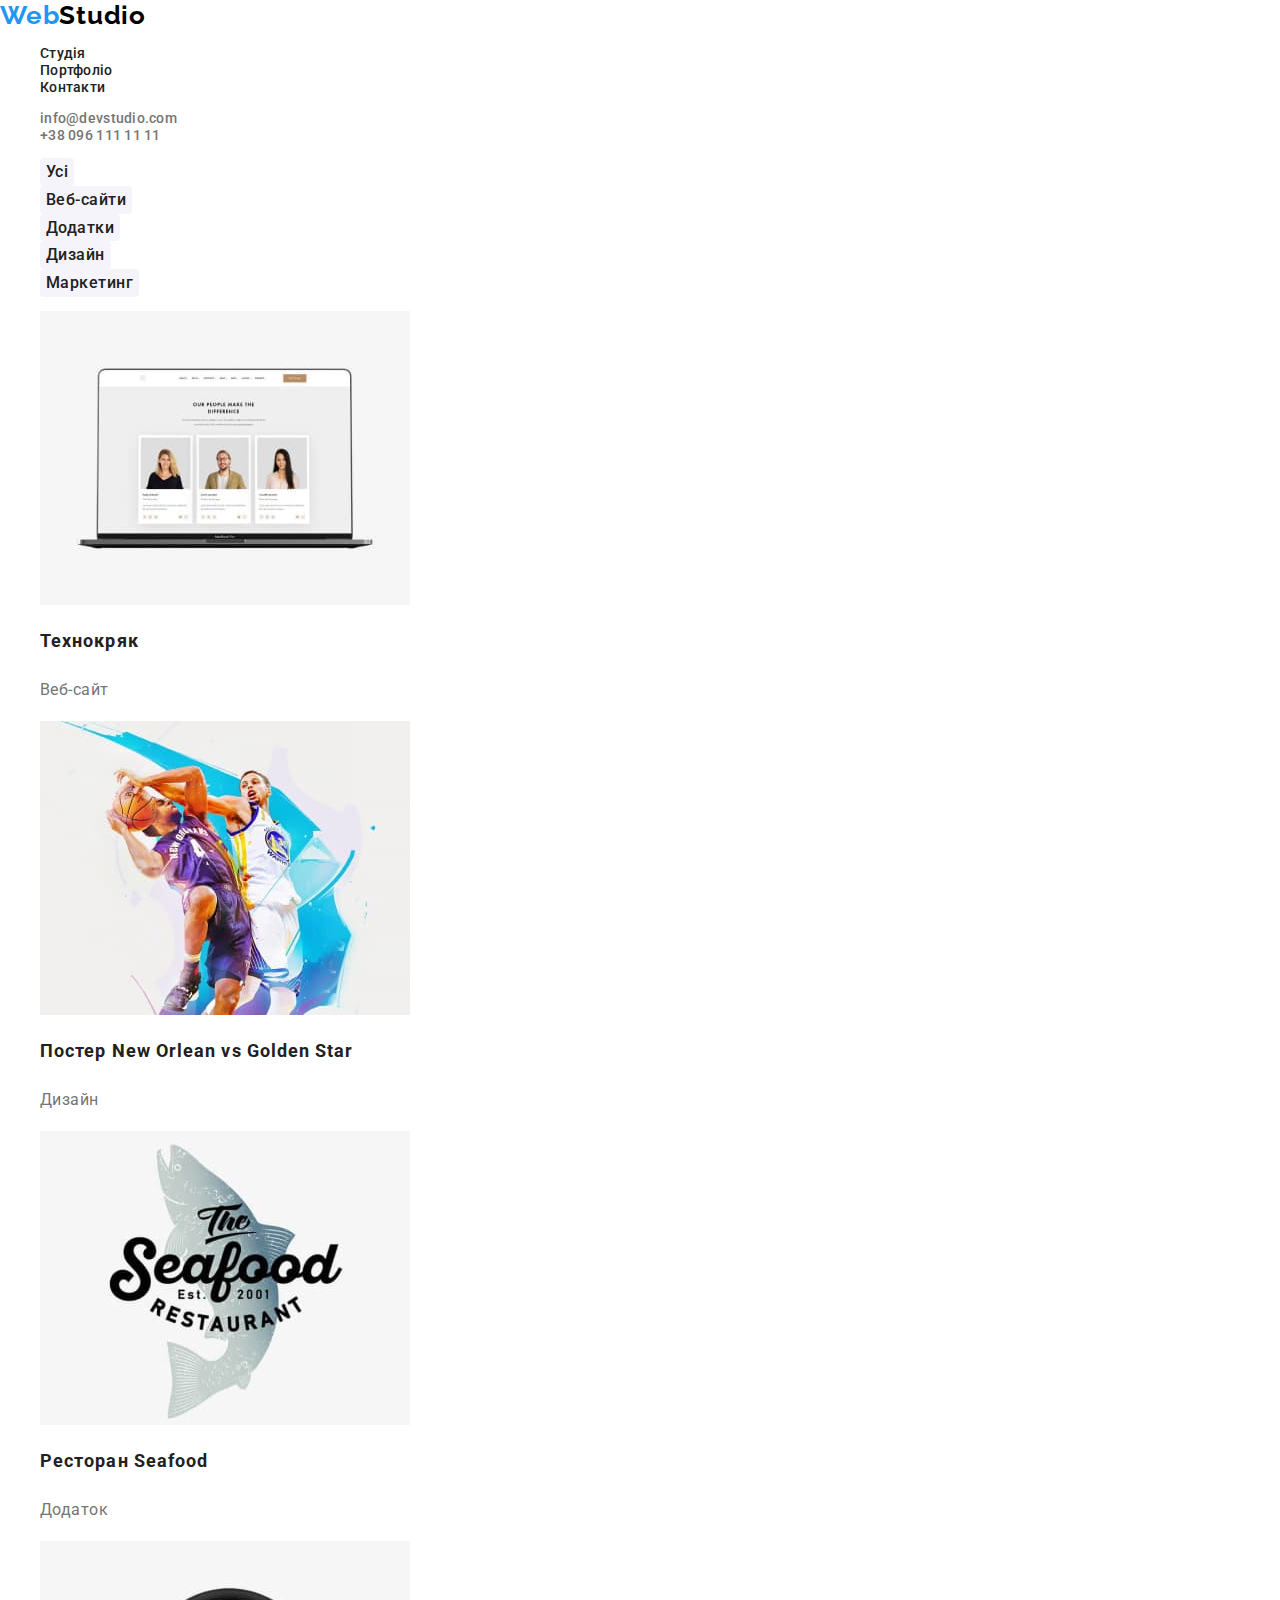
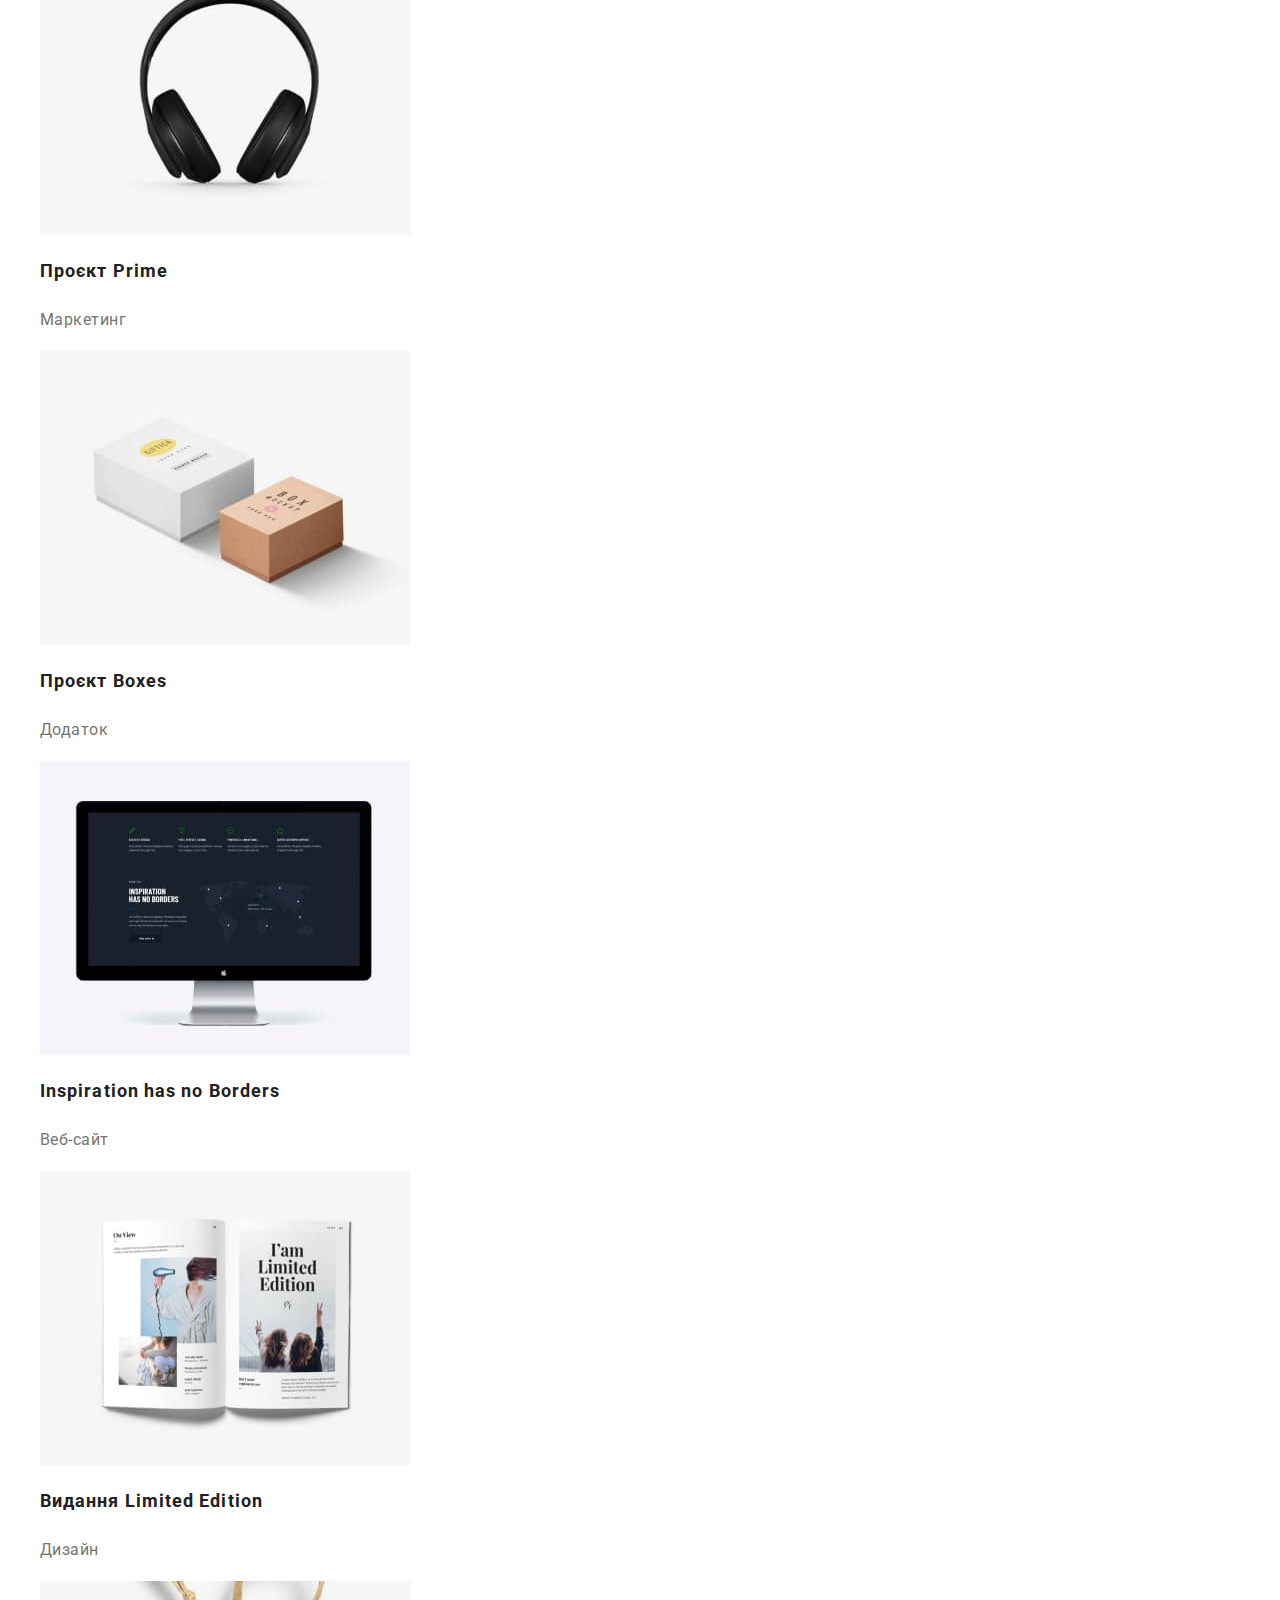
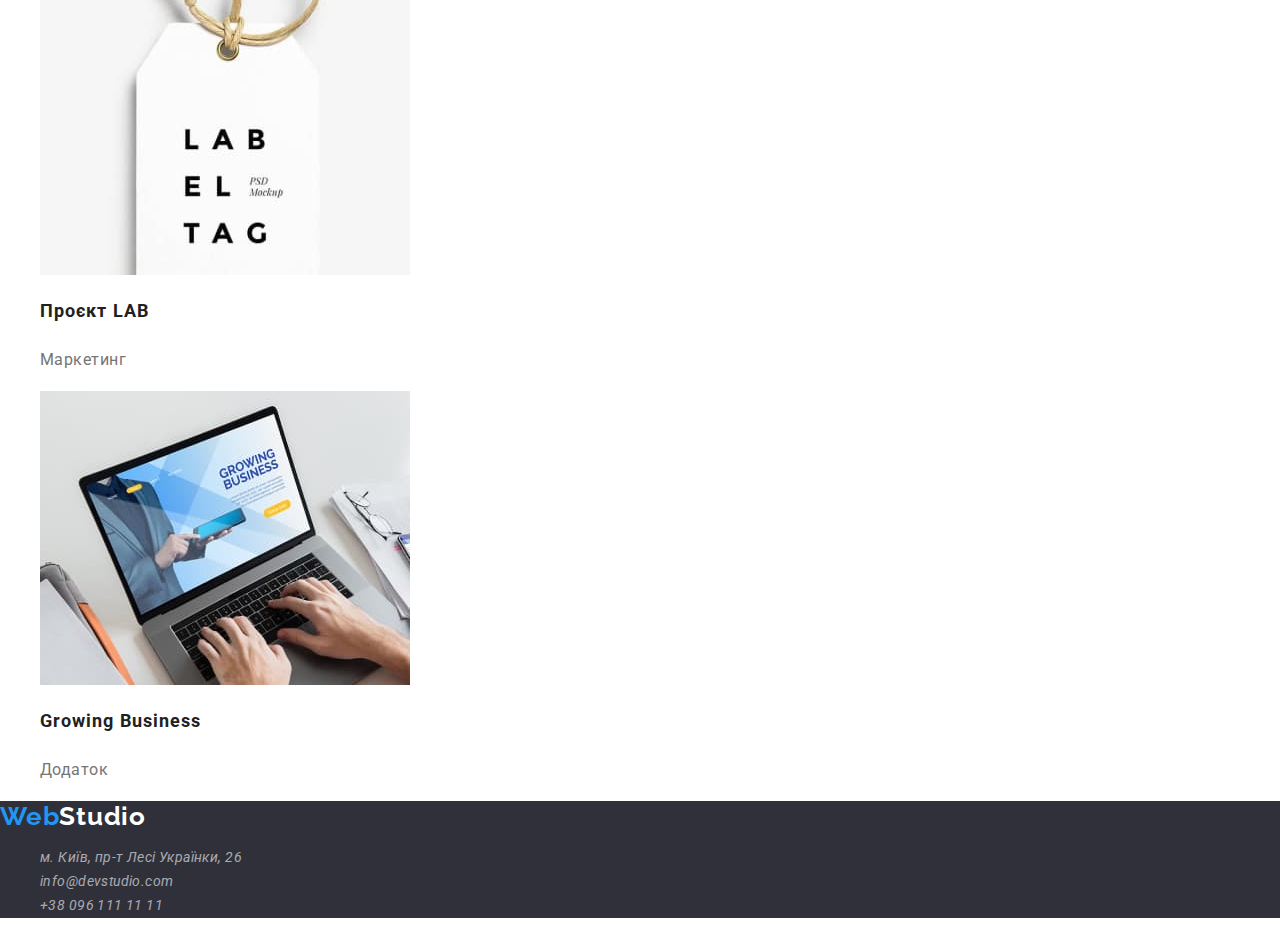
==== portfolio.html @ 9be2997b "add  css and portfolio.html" ====
<!DOCTYPE html>
<html lang="uk">
<head>
	<meta charset="UTF-8">
	<meta http-equiv="X-UA-Compatible" content="IE=edge">
	<meta name="viewport" content="width=<device-width>, initial-scale=1.0">
	<title>WebStudio</title>
	<link href="https://fonts.googleapis.com/css2?family=Raleway:wght@700&family=Roboto:wght@400;500;700;900&display=swap" rel="stylesheet">
	<link rel="stylesheet" href="./css/styles.css">
	
</head>
<body>
	<header>
		<a href="#" class="logo"><span>Web</span>Studio</a>
		<nav>
			<ul class="header-list">
				<li><a href="./index.html" class="header-link link">Студія</a></li>
				<li><a href="./portfolio.html" class="header-link link">Портфоліо</a></li>
				<li><a href="" class="header-link link">Контакти</a></li>
			</ul>
		</nav>
		<ul>	
			<a href="mailto:info@devstudio.com" class="header-contacts link">info@devstudio.com</a><br/>
			<a href="tel:+380961111111" class="header-contacts link">+38 096 111 11 11</a>
	   </ul>
	</header>
	<main>
		<section class="works">
			<ul class="works-item">
				<li>
					<button class="works-button" type="button">Усі</button>
				</li>
				<li>
					<button class="works-button" type="button">Веб-сайти</button>
				</li>
				<li>
					<button class="works-button" type="button">Додатки</button>
				</li>
				<li>
					<button class="works-button" type="button">Дизайн</button>
				</li>
				<li>
					<button class="works-button" type="button">Маркетинг</button>
				</li>
			</ul>
			<ul class="works-list">
				<li>
					<a href="" class="works-link"> 
						<img src="./images/img8.jpg" alt="Ноутбук" width="370">
					</a>	
					<h2 class="works-title">Технокряк</h2>
					<p class="works-text">Веб-сайт</p>
				</li>
				<li>
					<a href="" class="works-link"> 
						<img src="./images/img9.jpg" alt="Два баскетболіста" width="370">
					</a>	
					<h2 class="works-title">Постер New Orlean vs Golden Star</h2>
					<p class="works-text">Дизайн</p>
				</li>
				<li>
					<a href="" class="works-link"> 
						<img src="./images/img10.jpg" alt="Логотип ресторану" width="370">
					</a>	
					<h2 class="works-title">Ресторан Seafood</h2>
					<p class="works-text">Додаток</p>
				</li>
				<li> 
					<a href="" class="works-link"> 
						<img src="./images/img11.jpg" alt="Навушники" width="370">
					</a>	
					<h2 class="works-title">Проєкт Prime</h2>
					<p class="works-text">Маркетинг</p>
				</li>
				<li> 
					<a href="" class="works-link"> 
						<img src="./images/img12.jpg" alt="Дві коробки" width="370">
					</a>	
					<h2 class="works-title">Проєкт Boxes</h2>
					<p class="works-text">Додаток</p>
				</li>
				<li> 
					<a href="" class="works-link"> 
						<img src="./images/img13.jpg" alt="Монітор" width="370">
					</a>	
					<h2 class="works-title">Inspiration has no Borders</h2>
					<p class="works-text">Веб-сайт</p>
				</li>
				<li> 
					<a href="" class="works-link"> 
						<img src="./images/img14.jpg" alt="Книжка" width="370">
					</a>	
					<h2 class="works-title">Видання Limited Edition</h2>
					<p class="works-text">Дизайн</p>
				</li>
				<li> 
					<a href="" class="works-link"> 
						<img src="./images/img15.jpg" alt="Стікер" width="370">
					</a>	
					<h2 class="works-title">Проєкт LAB</h2>
					<p class="works-text">Маркетинг</p>
				</li>
				<li> 
					<a href="" class="works-link"> 
						<img src="./images/img16.jpg" alt="Робота за ноутбуком" width="370">
					</a>	
					<h2 class="works-title">Growing Business</h2>
					<p class="works-text">Додаток</p>
				</li>
			</ul>
		</section>

		<footer class="footer">
			<a href="" class="footer-logo logo"><span>Web</span>Studio</a>
			<address>
				<ul class="footer-list">
					<li>
						<a href="" class="footer-link">м. Київ, пр-т Лесі Українки, 26</a>
					</li>
					<li>
						<a href="mailto:info@devstudio.com" class="footer-link">info@devstudio.com</a>
					</li>
					<li>
						<a href="tel:+380961111111" class="footer-link">+38 096 111 11 11</a>
					</li>
				</ul>
			</address>
		</footer>
	</main>
</body>
---- css/styles.css ----
body{
	font-family: 'Roboto', sans-serif;
	background-color: var(--white-color-text);
	color: var(--main-color-text);
	margin: 0;
	padding: 0;
	font-size: 14px;
}
/* font-family: 'Raleway', sans-serif;
font-family: 'Roboto', sans-serif; */

:root{
	--main-color-text: #757575;
	--secondary-color-text: #212121;
	--white-color-text: #FFFFFF;
	--accent-color: #2196F3;
	--color-logo: #000000;
	--bg-color: #2F303A;
	--button-bg-color: #F5F4FA;
	--footer-link-color: rgba(255, 255, 255, 0.6);
}

.logo{
	font-family: 'Raleway', sans-serif;
   font-weight: 700;
   font-size: 26px;   
   line-height: 1.19;
   letter-spacing: 0.03em;
	color: var(--color-logo);
	text-decoration: none;
}

.logo span{
	color: var(--accent-color);
}

.header-list{
	list-style: none;
}

.link{
	font-weight: 500;
   line-height: 1.14;
   letter-spacing: 0.02em;
	text-decoration: none;
}
.header-link{
	color: var(--secondary-color-text);
}

.header-link:hover,
.header-link:focus{
	color: var(--accent-color);
}

.header-contacts{
	color: var(--main-color-text);
}

.header-contacts:hover,
.header-contacts:focus{
	color: var(--accent-color);
}

/* section decision */
.decision{
	background-color: var(--bg-color);
}

.decision h1{
	font-weight: 900;
	font-size: 44px;
	line-height: 1.4;
	text-align: center;
	letter-spacing: 0.06em;
	text-transform: uppercase;
	color: var(--white-color-text);
	
}

.button{
	color: var(--white-color-text);
	background-color: var(--accent-color);
	box-shadow: 0px 4px 4px rgba(0, 0, 0, 0.15);
	border-radius: 4px;
	cursor: pointer;
}
.button:hover{
	background-color: var(--secondary-color-text);
}

/* section advantages */

.advantages-list{
	list-style: none;
}
.advantages-subtitle{
	font-weight: 700;
	line-height: 1.14;
	letter-spacing: 0.03em;
	text-transform: uppercase;
	color: var(--secondary-color-text);
}

.advantages-text{
	line-height: 1.71;
	letter-spacing: 0.03em;
}
/* section doing */

.doing-items{
	list-style: none;
}

.title{
	font-weight: 700;
	font-size: 36px;
	line-height: 1.16;
	text-align: center;
	letter-spacing: 0.03em;
	color: var(--secondary-color-text);
}

/* section team */

.team{
	background-color: #F5F4FA;
}

.team-list{
	list-style: none;
}

.team-subtitle{
	font-weight: 500;
	font-size: 16px;
	line-height: 1.18;
	letter-spacing: 0.03em;
	color: var(--secondary-color-text);
}

.team-text{
	font-size: 16px;
	line-height: 1.18;
	letter-spacing: 0.03em;
}

/*section footer */
.footer{
background-color: var(--bg-color);
}

.footer-logo{
	color: var(--white-color-text)
}

.footer-list{
	list-style: none;
}

.footer-link{
	text-decoration: none;
	line-height: 1.71;
	letter-spacing: 0.03em;
	color: var(--footer-link-color) ;
}
.footer-link:hover,
.footer-link:focus{
	color: var(--white-color-text);
}

/* Page Portfolio */
/* section portfolio */

.works-item{
	list-style: none;
}

.works-button{
	font-family: 'Roboto', sans-serif;
	font-weight: 500;
	font-size: 16px;
	line-height: 1.62;
	text-align: center;
	letter-spacing: 0.03em;
	border: none;
	border-radius: 4px;
	color: var(--secondary-color-text);
   background-color: var(--button-bg-color);
}

.works-button:hover,
.works-button:focus{
	color: var(--white-color-text);
	background-color: var(--accent-color);
}

.works-list{
	list-style: none;
}

.works-title{
	font-weight: 700;
	font-size: 18px;
	line-height: 2;
	letter-spacing: 0.06em;
	color: var(--secondary-color-text);
}

.works-text{
	font-size: 16px;
	line-height: 1.88;
	letter-spacing: 0.03em;
	color: var(--main-color-text);
}
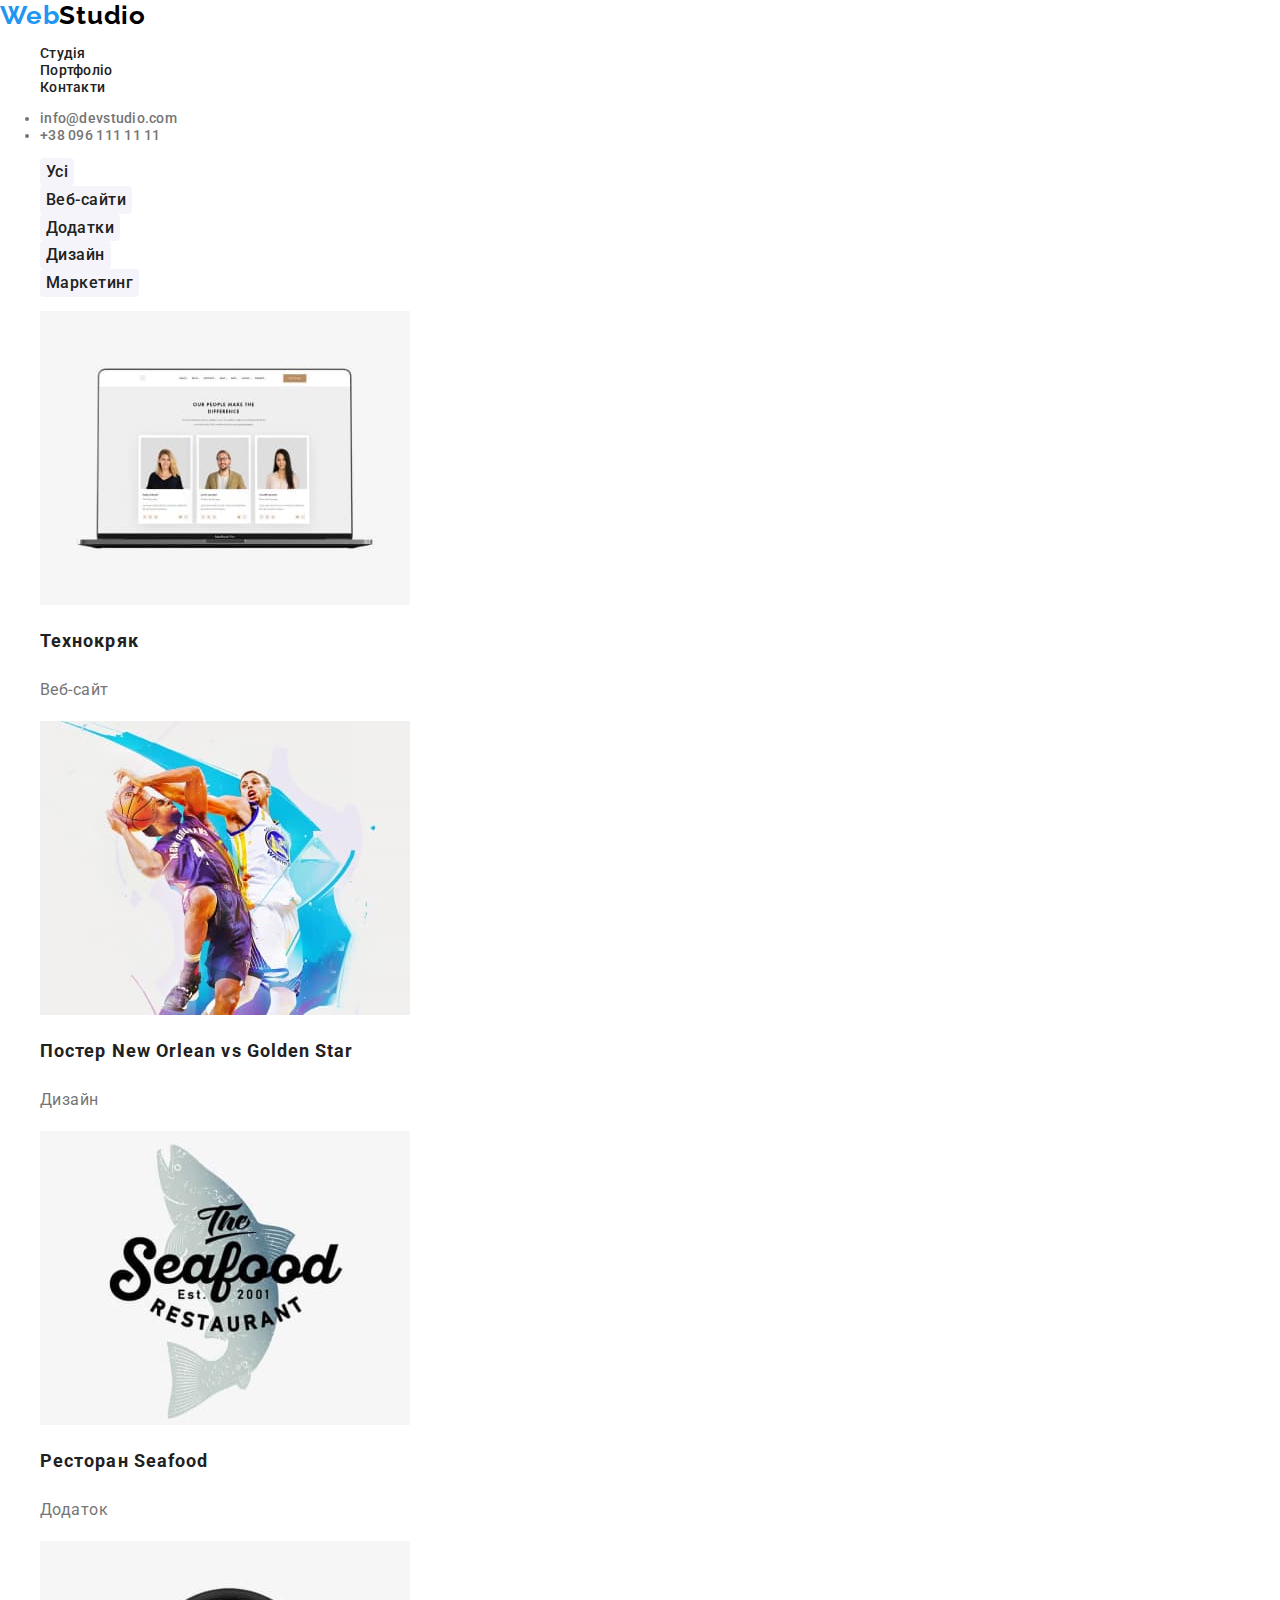
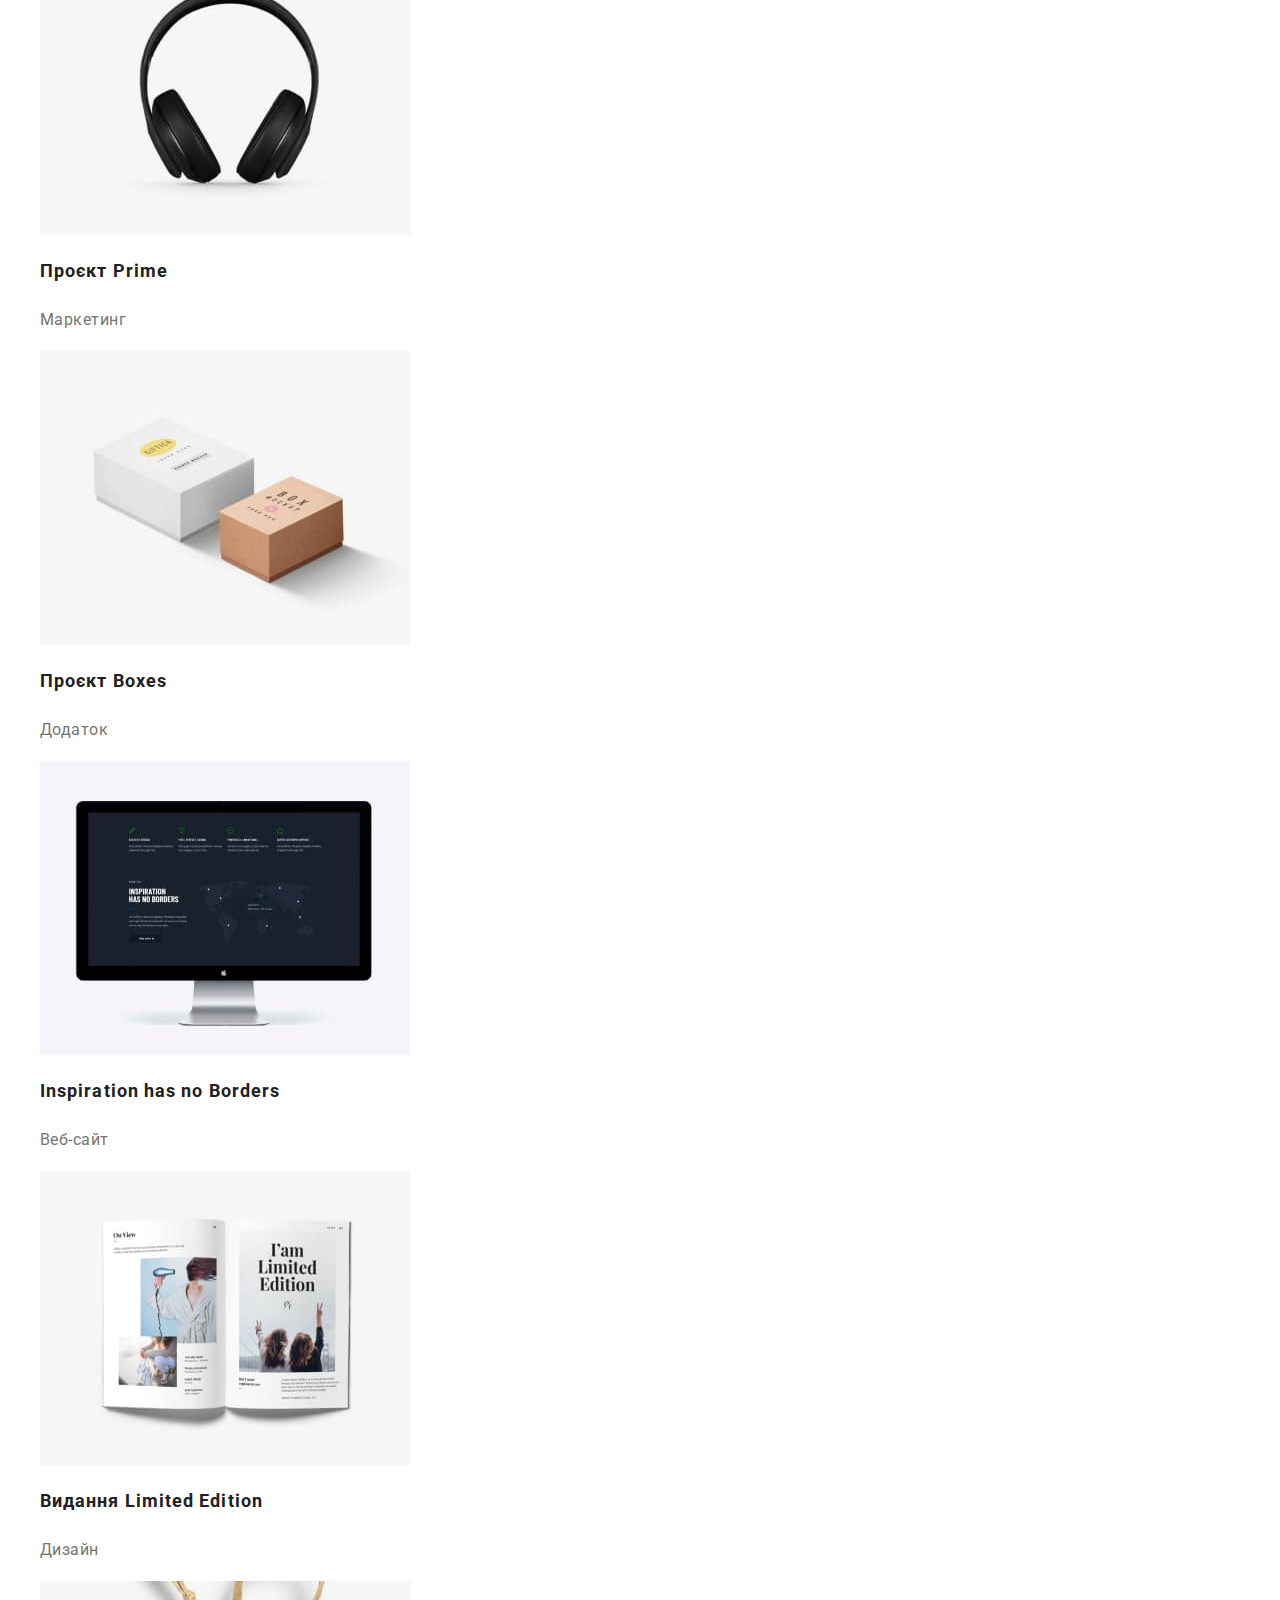
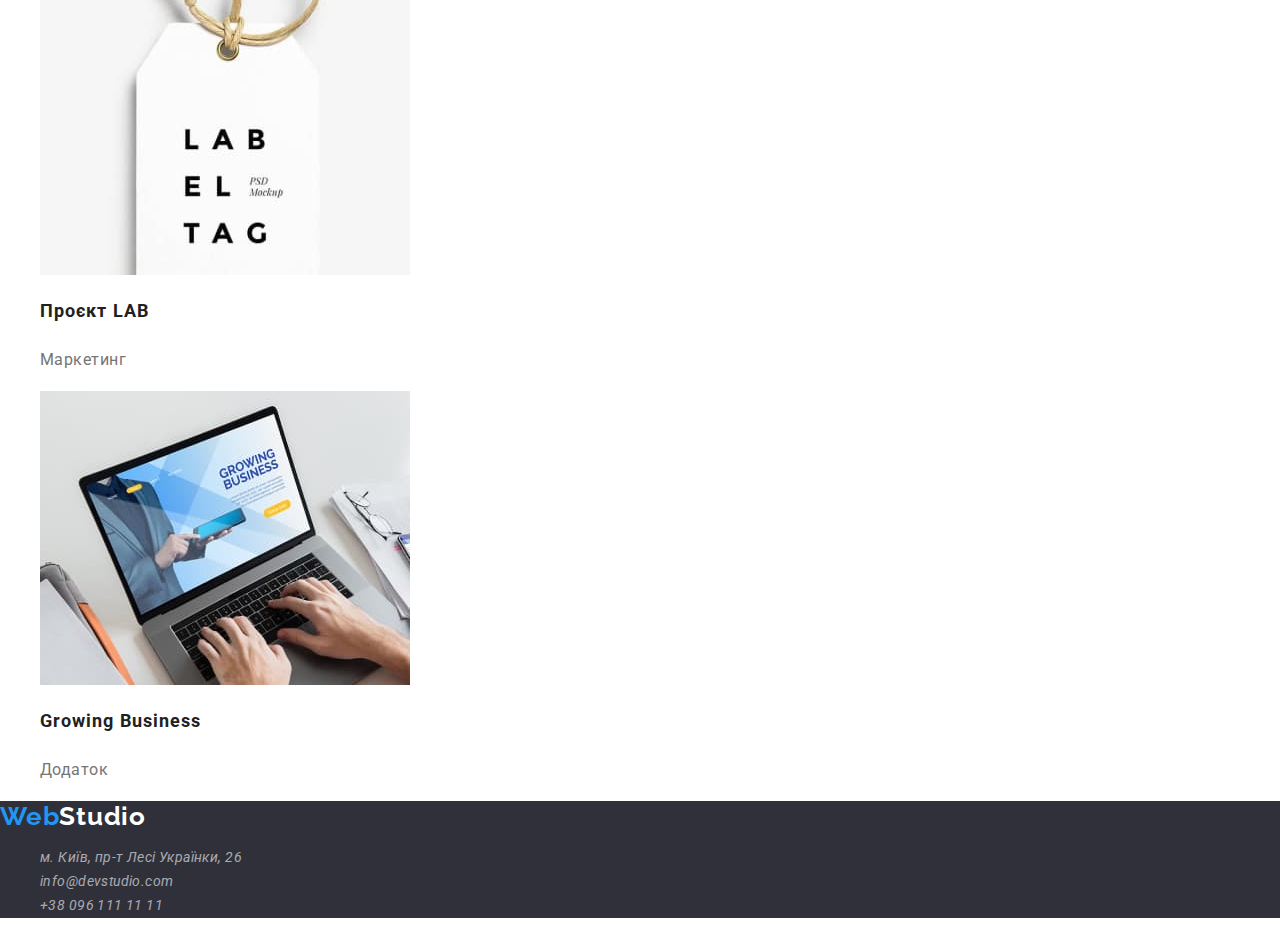
==== commit a5e7f1a2: "add li to header a" ====
--- a/portfolio.html
+++ b/portfolio.html
@@ -19,9 +19,13 @@
 				<li><a href="" class="header-link link">Контакти</a></li>
 			</ul>
 		</nav>
-		<ul>	
-			<a href="mailto:info@devstudio.com" class="header-contacts link">info@devstudio.com</a><br/>
-			<a href="tel:+380961111111" class="header-contacts link">+38 096 111 11 11</a>
+		<ul>
+			<li>
+				<a href="mailto:info@devstudio.com" class="header-contacts link">info@devstudio.com</a>
+			</li>
+			<li>
+				<a href="tel:+380961111111" class="header-contacts link">+38 096 111 11 11</a>
+			</li>	
 	   </ul>
 	</header>
 	<main>
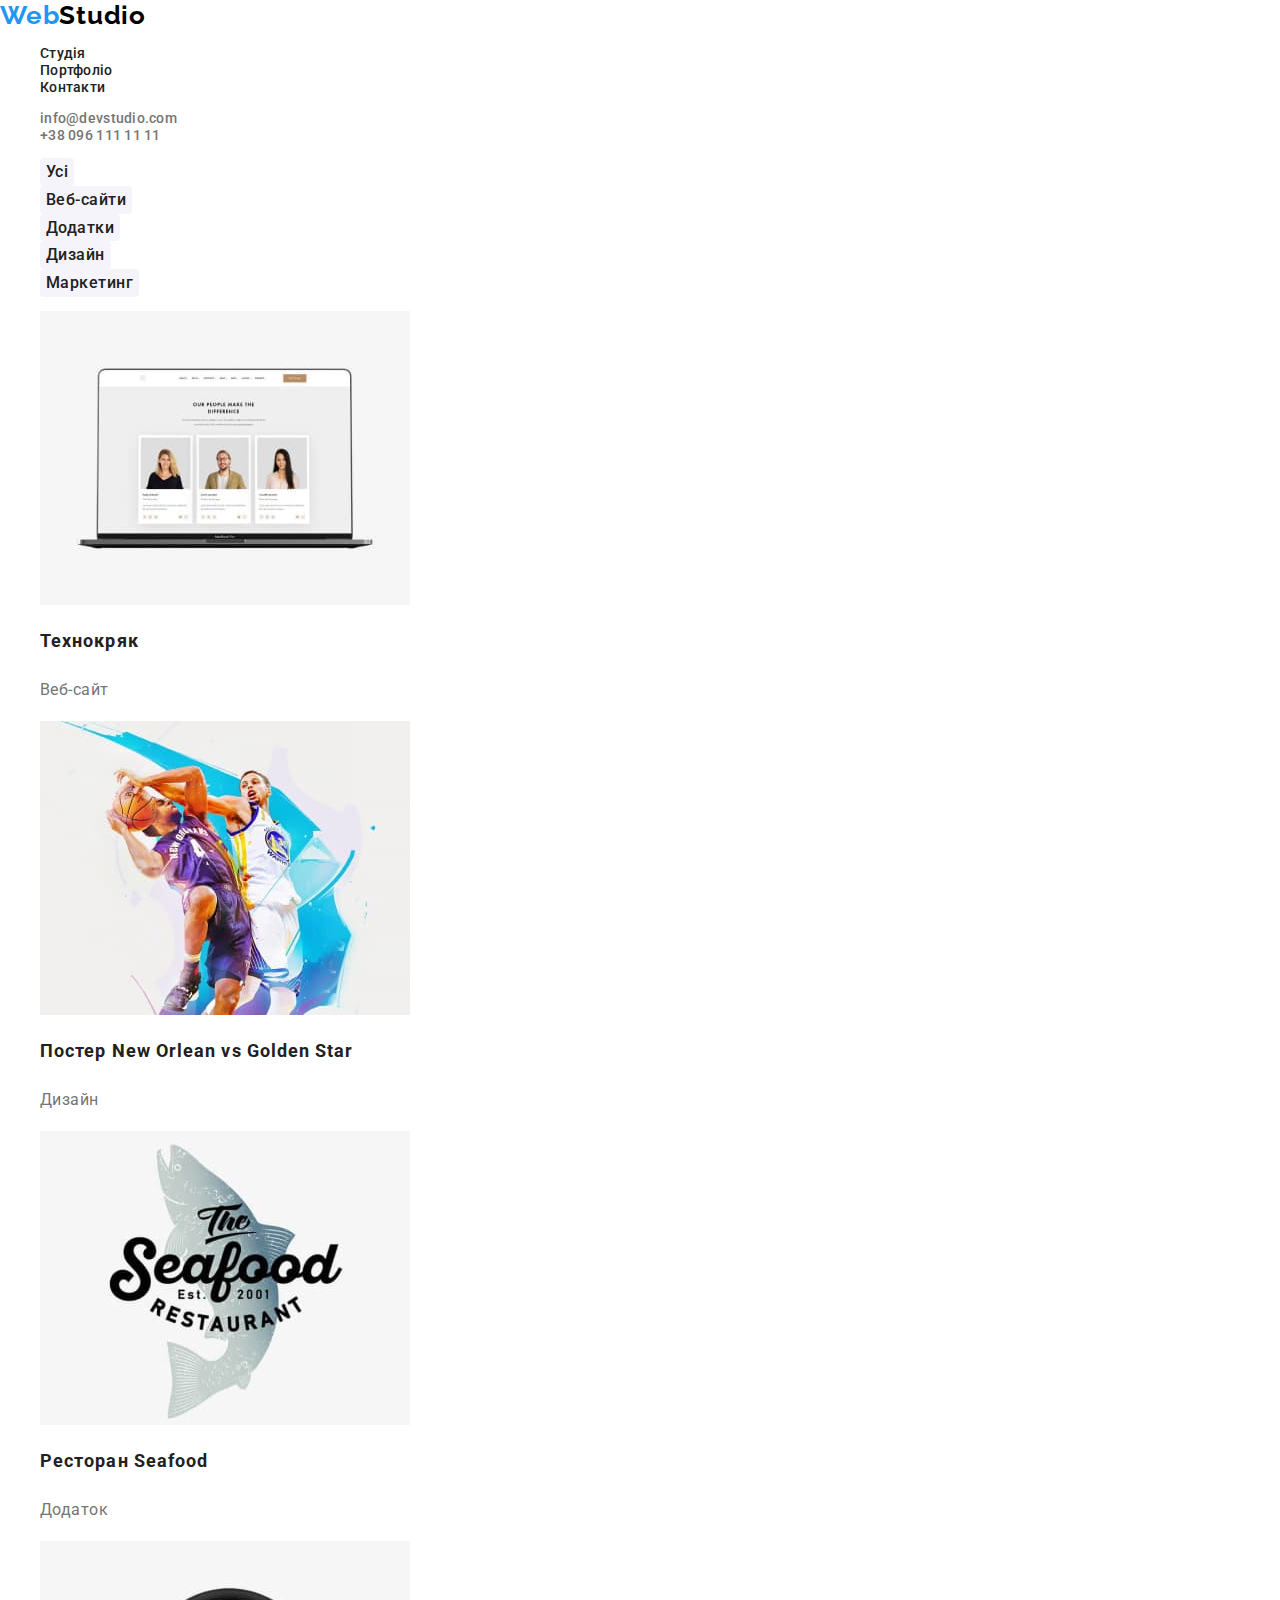
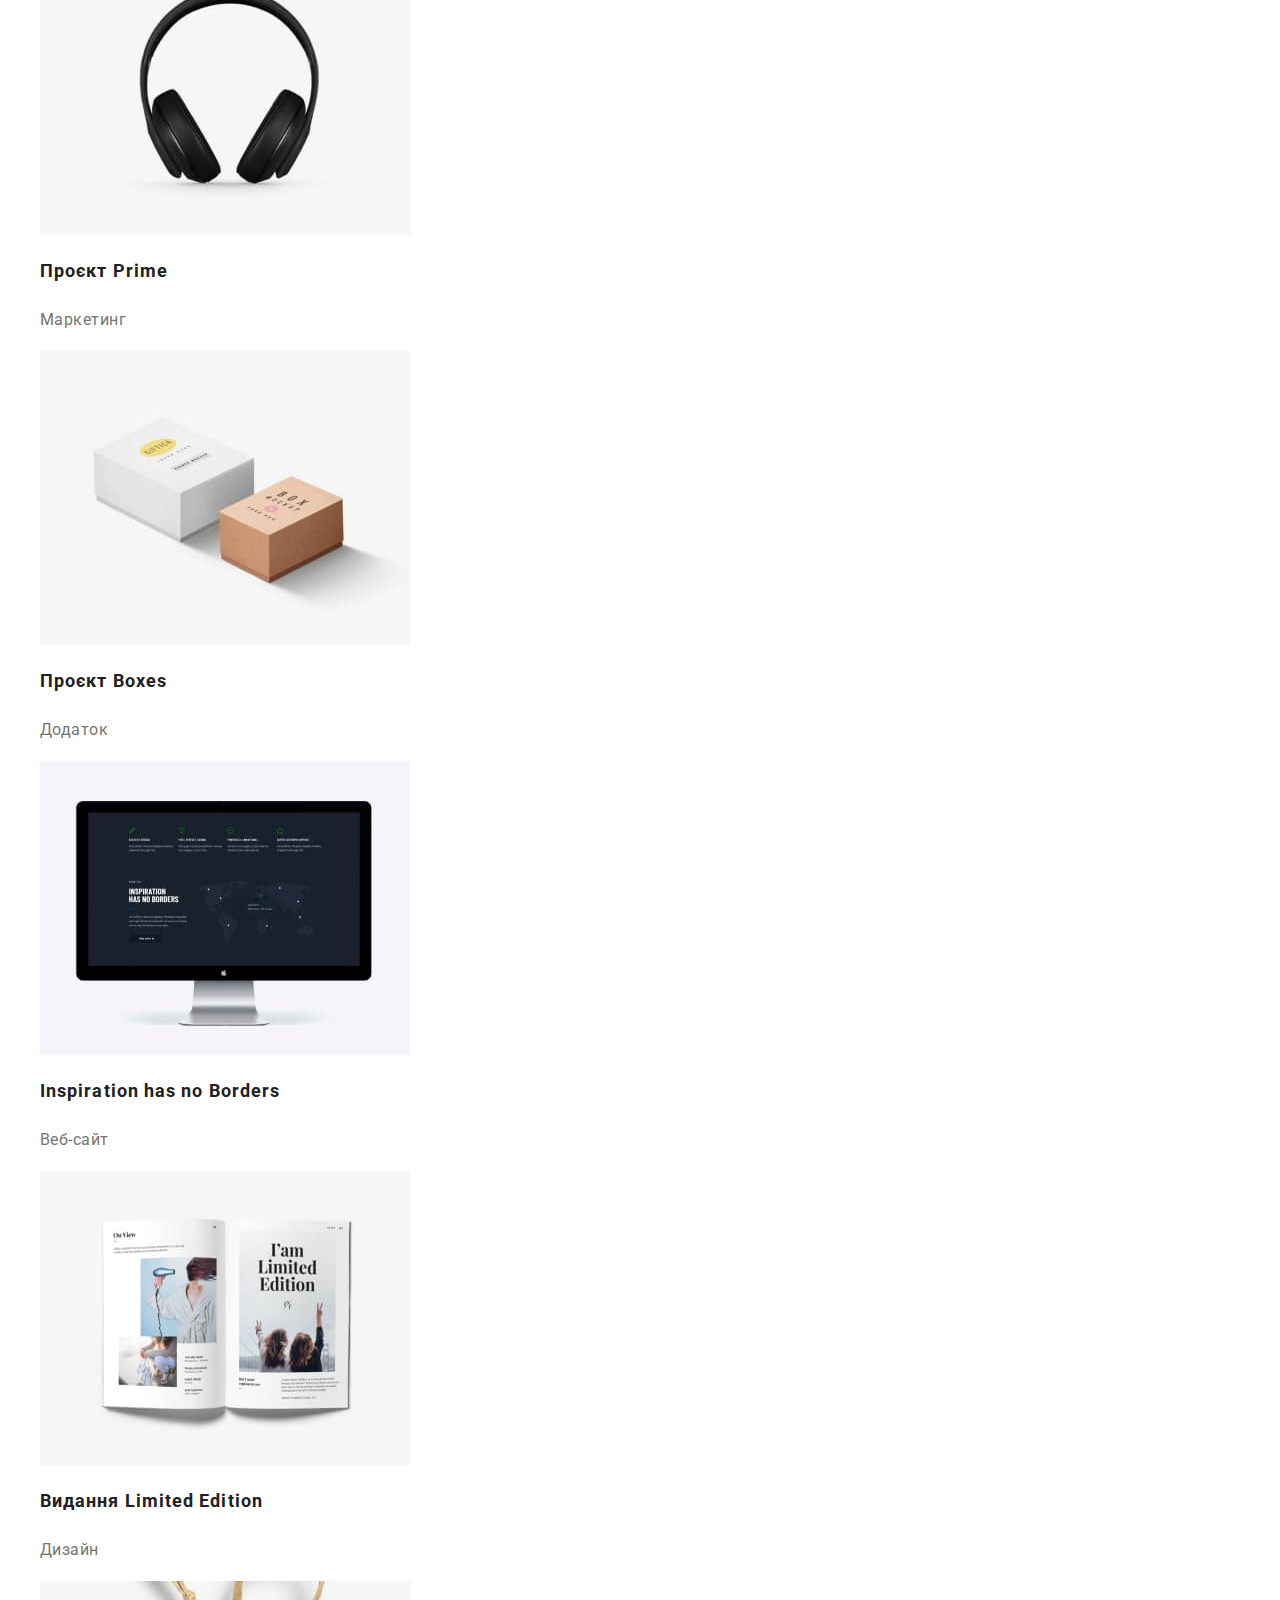
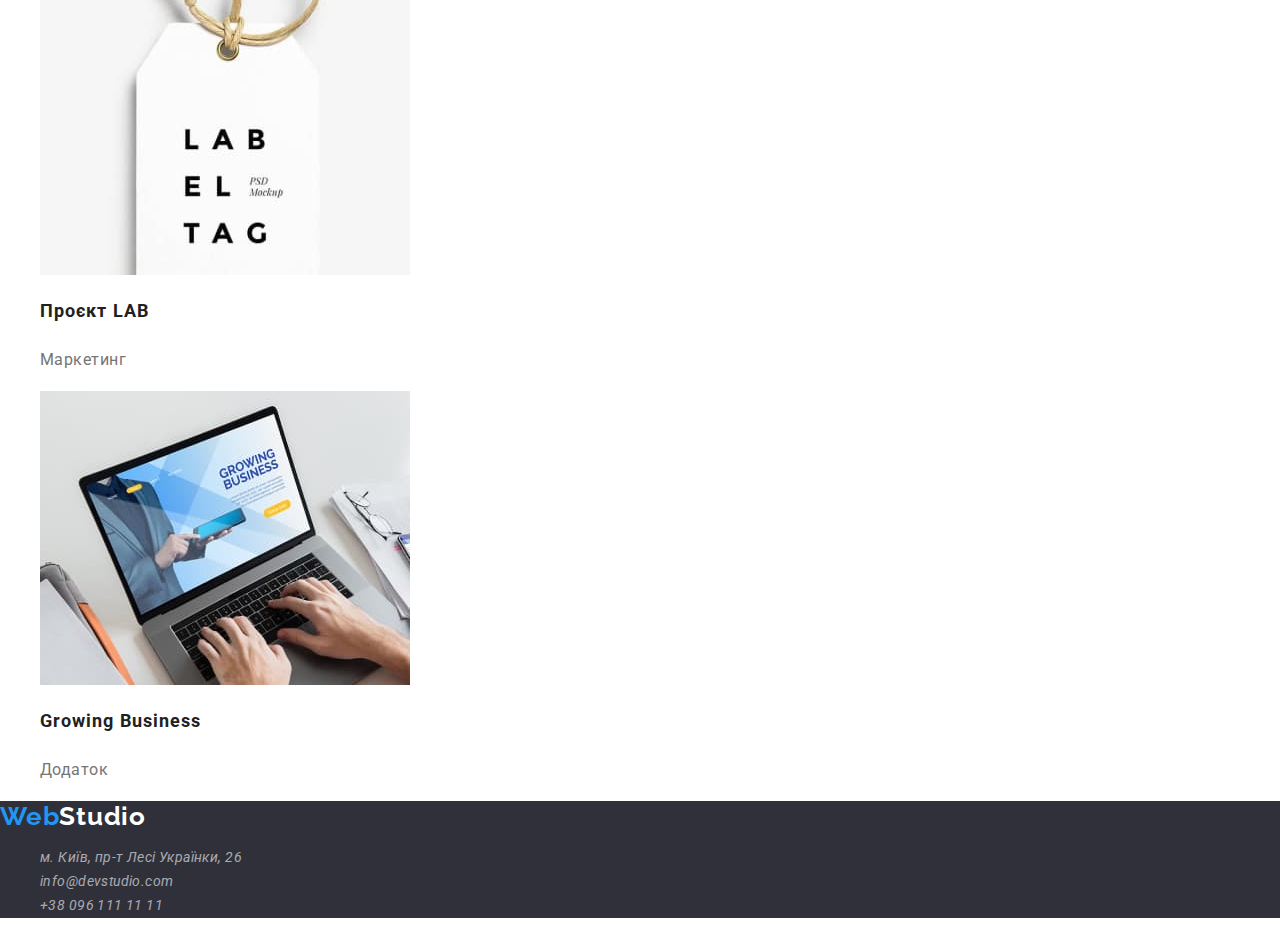
==== commit c4058894: "add class to ul" ====
--- a/portfolio.html
+++ b/portfolio.html
@@ -19,7 +19,7 @@
 				<li><a href="" class="header-link link">Контакти</a></li>
 			</ul>
 		</nav>
-		<ul>
+		<ul class="header-item">
 			<li>
 				<a href="mailto:info@devstudio.com" class="header-contacts link">info@devstudio.com</a>
 			</li>
--- a/css/styles.css
+++ b/css/styles.css
@@ -53,6 +53,10 @@
 	color: var(--accent-color);
 }
 
+.header-item{
+	list-style: none;
+}
+
 .header-contacts{
 	color: var(--main-color-text);
 }
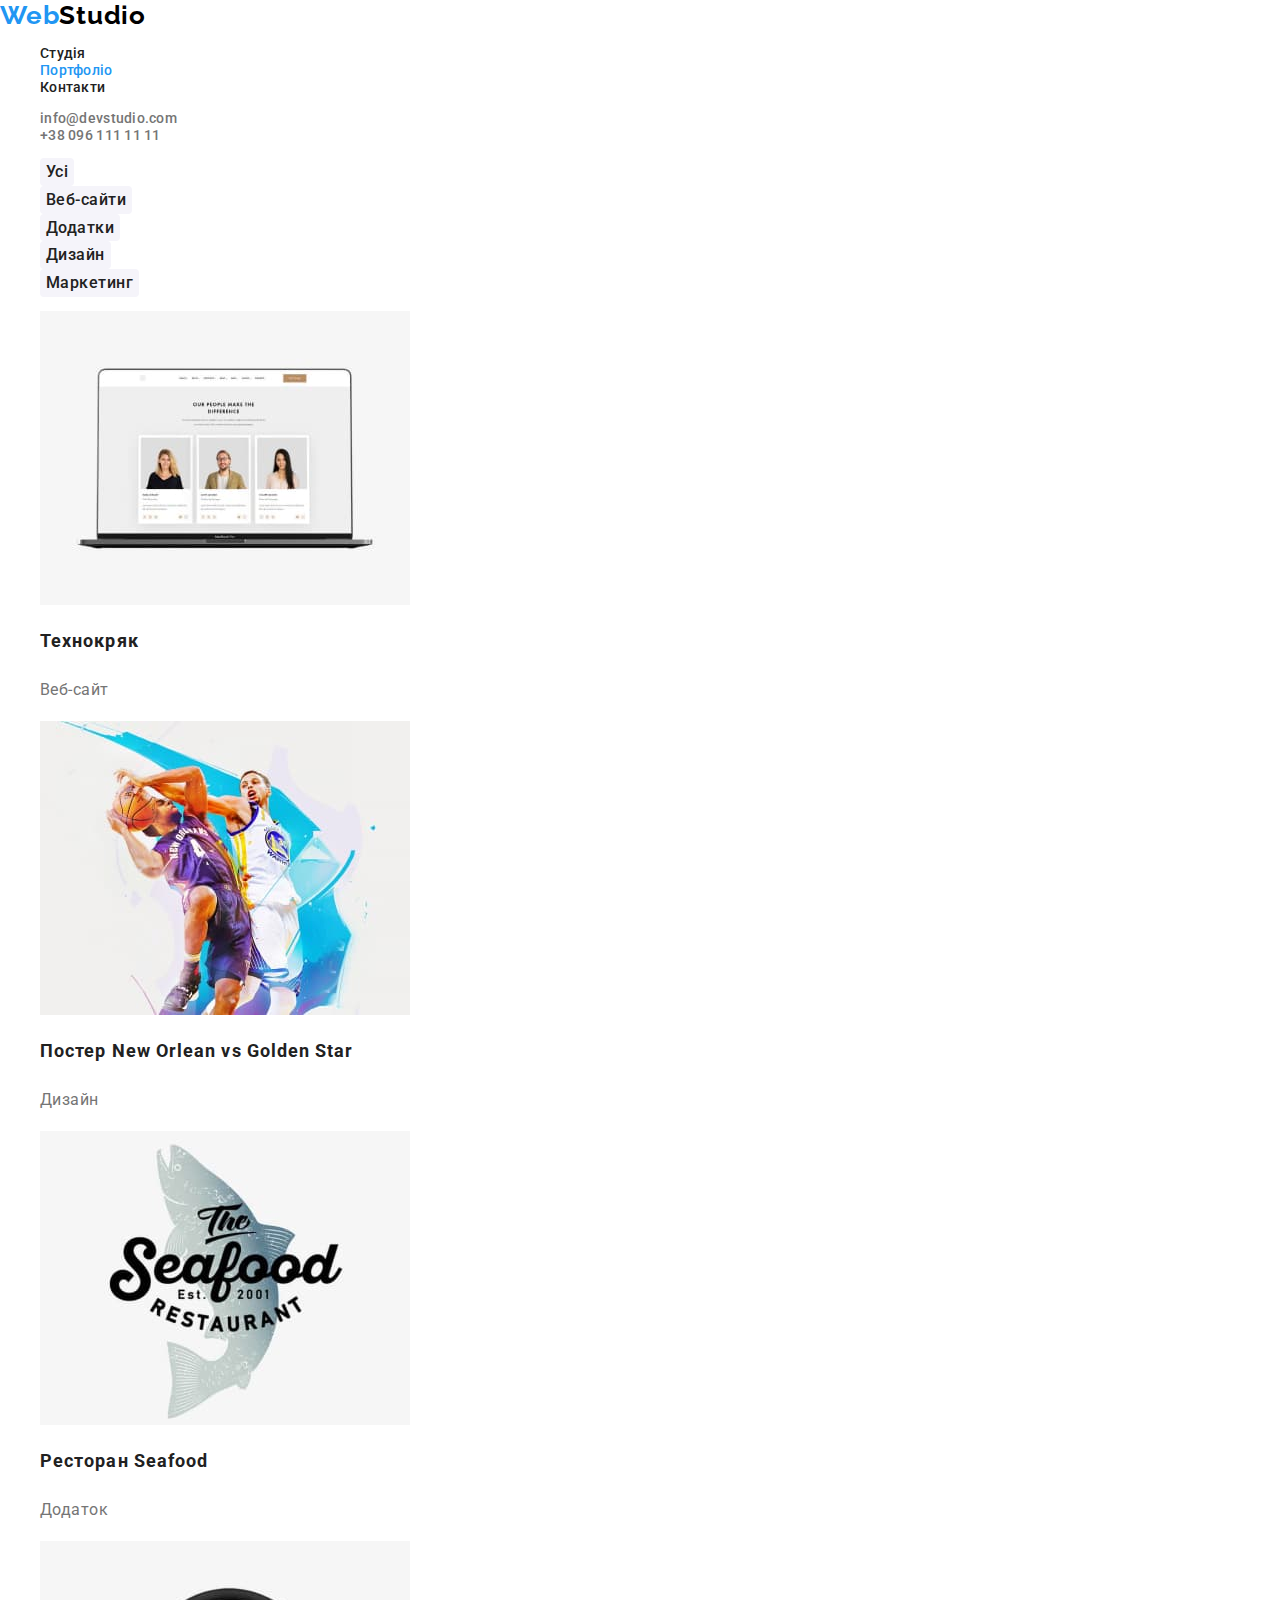
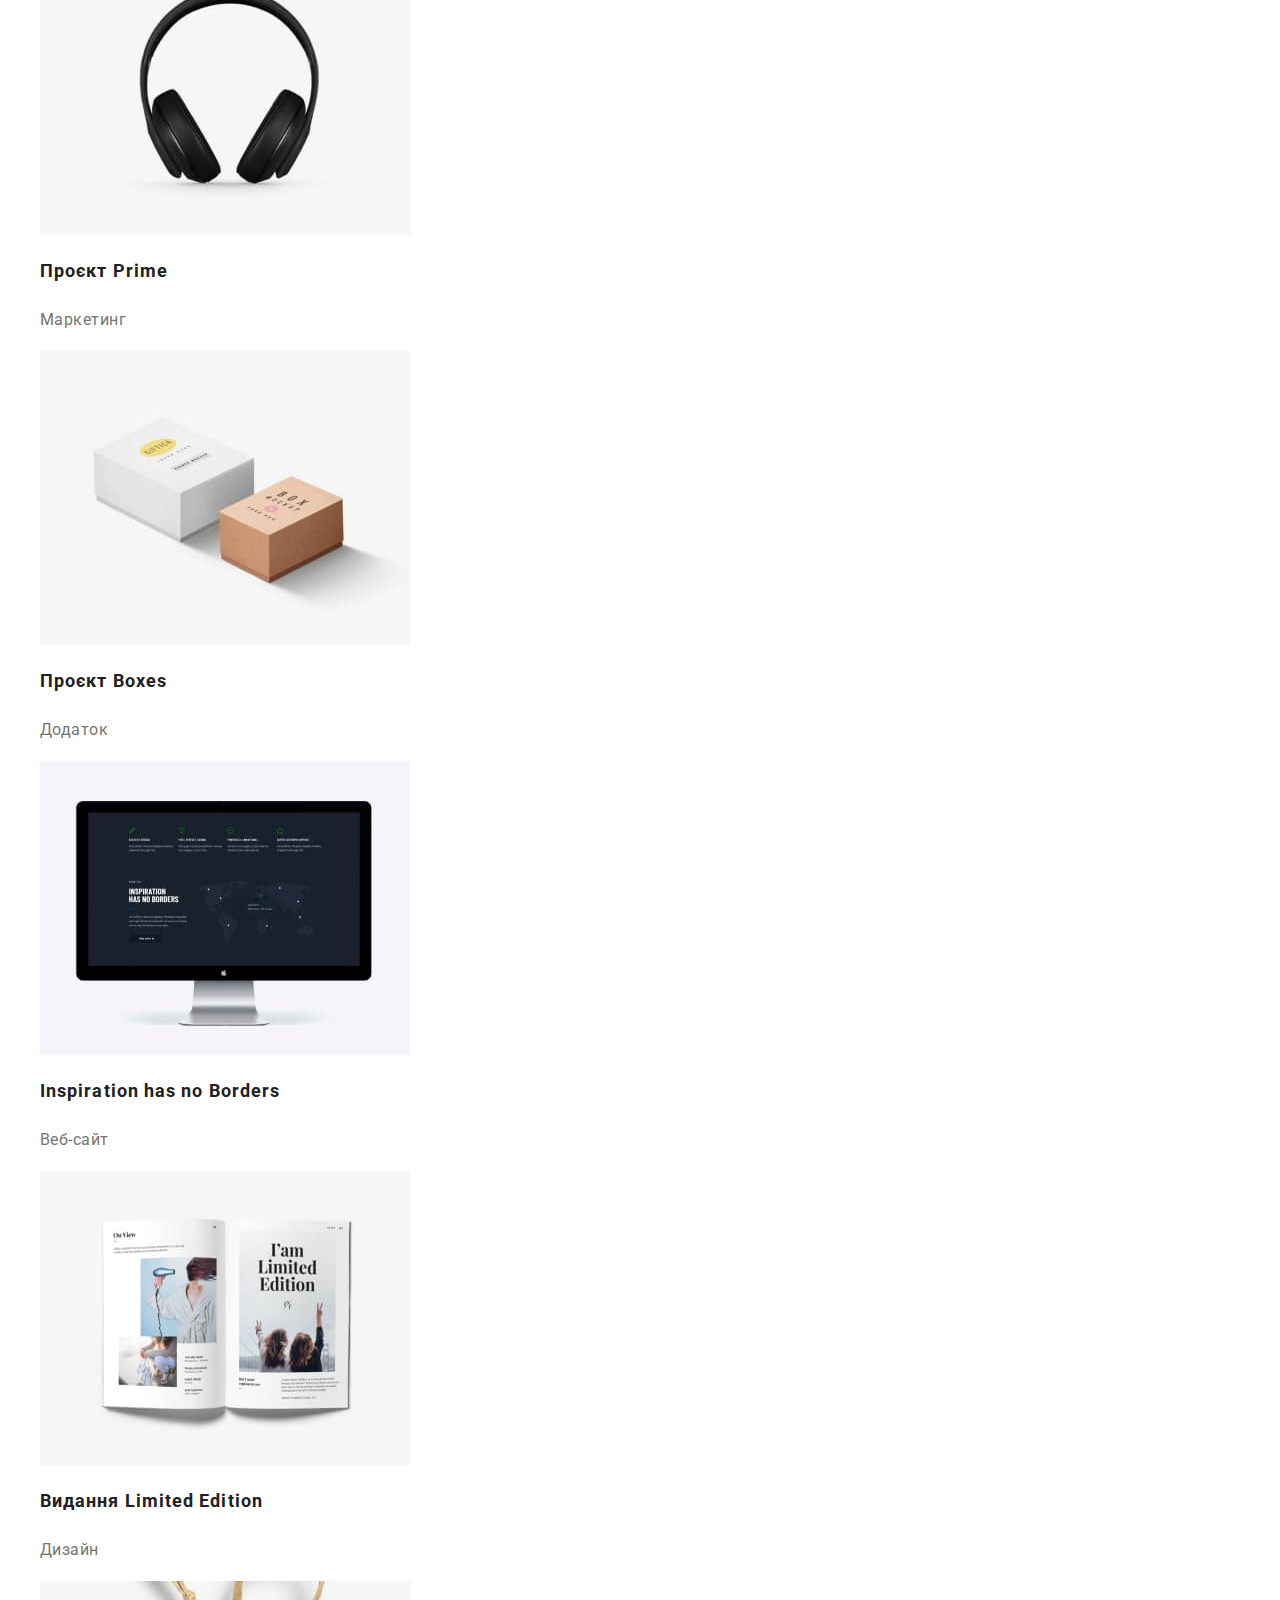
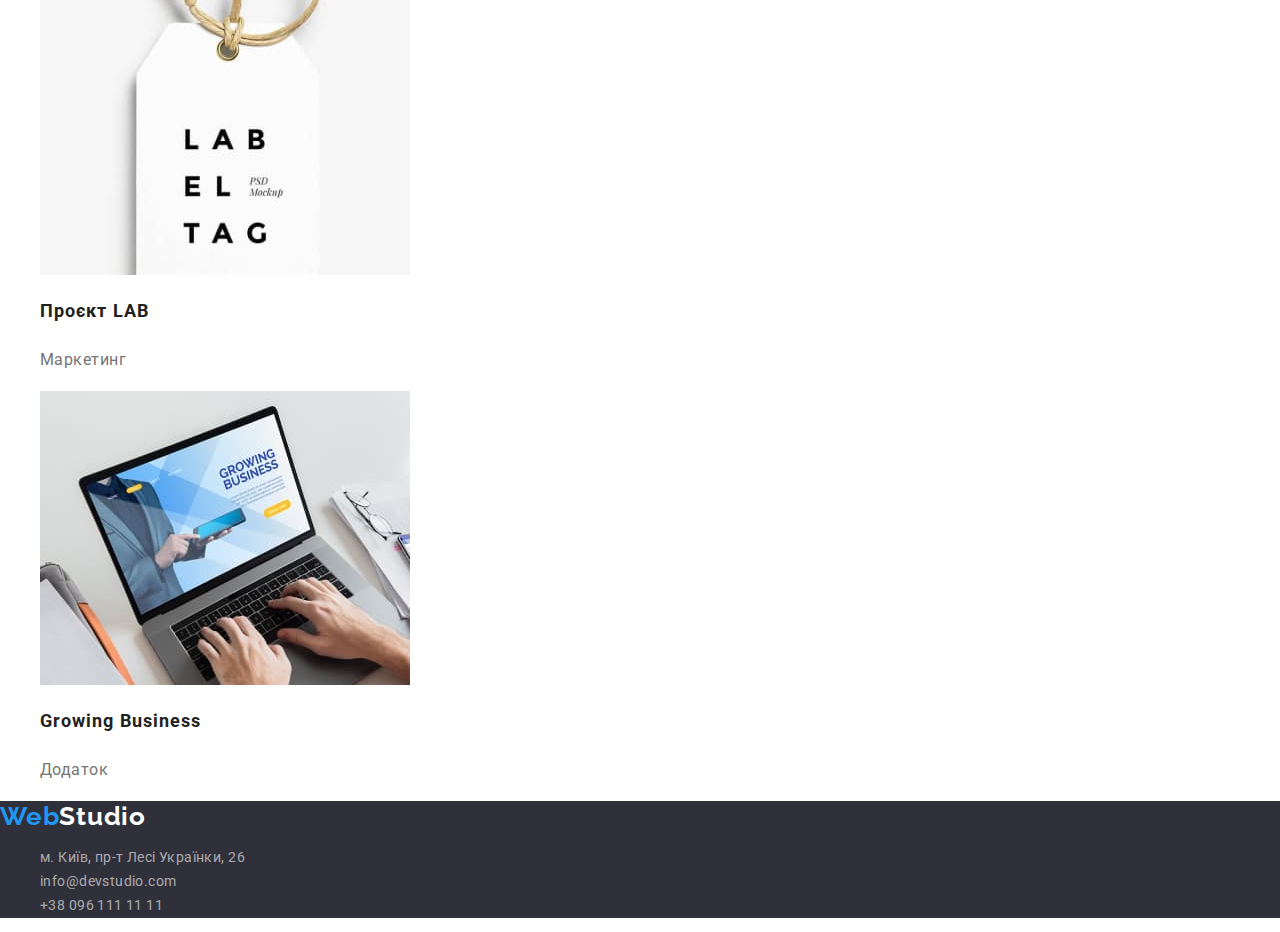
==== commit 737385c7: "fix css html1" ====
--- a/portfolio.html
+++ b/portfolio.html
@@ -15,7 +15,7 @@
 		<nav>
 			<ul class="header-list">
 				<li><a href="./index.html" class="header-link link">Студія</a></li>
-				<li><a href="./portfolio.html" class="header-link link">Портфоліо</a></li>
+				<li class="active"><a href="./portfolio.html" class="header-link link">Портфоліо</a></li>
 				<li><a href="" class="header-link link">Контакти</a></li>
 			</ul>
 		</nav>
@@ -28,8 +28,11 @@
 			</li>	
 	   </ul>
 	</header>
+
 	<main>
+		
 		<section class="works">
+			<h1 class="works-title screen-reader">Портфоліо</h1>
 			<ul class="works-item">
 				<li>
 					<button class="works-button" type="button">Усі</button>
@@ -119,7 +122,7 @@
 			<address>
 				<ul class="footer-list">
 					<li>
-						<a href="" class="footer-link">м. Київ, пр-т Лесі Українки, 26</a>
+						<a href="https://www.google.com.ua/maps/place/%D0%B1%D1%83%D0%BB%D1%8C%D0%B2%D0%B0%D1%80+%D0%9B%D0%B5%D1%81%D1%96+%D0%A3%D0%BA%D1%80%D0%B0%D1%97%D0%BD%D0%BA%D0%B8,+26,+%D0%9A%D0%B8%D1%97%D0%B2,+02000/@50.4265841,30.5361971,17z/data=!3m1!4b1!4m5!3m4!1s0x40d4cf0e033ecbe9:0x57a4dffefec77da0!8m2!3d50.4265807!4d30.5383858?hl=ua" class="footer-link" target="_blank">м. Київ, пр-т Лесі Українки, 26</a>
 					</li>
 					<li>
 						<a href="mailto:info@devstudio.com" class="footer-link">info@devstudio.com</a>
--- a/css/styles.css
+++ b/css/styles.css
@@ -1,219 +1,260 @@
-body{
-	font-family: 'Roboto', sans-serif;
-	background-color: var(--white-color-text);
-	color: var(--main-color-text);
-	margin: 0;
-	padding: 0;
-	font-size: 14px;
+:root {
+  --ff-Roboto: "Roboto", sans-serif;
+  --ff-Raleway: "Raleway", sans-serif;
+  --main-bg--color: #f5f5f5;
+  --main-color-text: #757575;
+  --secondary-color-text: #212121;
+  --white-color-text: #ffffff;
+  --accent-color: #2196f3;
+  --color-logo: #000000;
+  --bg-color: #2f303a;
+  --button-bg-color: #f5f4fa;
+  --footer-link-color: rgba(255, 255, 255, 0.6);
+}
+
+body {
+  font-family: var(--ff-Roboto);
+  color: var(--main-color-text);
+  margin: 0;
+  padding: 0;
+  font-size: 14px;
 }
 /* font-family: 'Raleway', sans-serif;
 font-family: 'Roboto', sans-serif; */
 
-:root{
-	--main-color-text: #757575;
-	--secondary-color-text: #212121;
-	--white-color-text: #FFFFFF;
-	--accent-color: #2196F3;
-	--color-logo: #000000;
-	--bg-color: #2F303A;
-	--button-bg-color: #F5F4FA;
-	--footer-link-color: rgba(255, 255, 255, 0.6);
-}
-
-.logo{
-	font-family: 'Raleway', sans-serif;
-   font-weight: 700;
-   font-size: 26px;   
-   line-height: 1.19;
-   letter-spacing: 0.03em;
-	color: var(--color-logo);
-	text-decoration: none;
-}
-
-.logo span{
-	color: var(--accent-color);
-}
-
-.header-list{
-	list-style: none;
-}
-
-.link{
-	font-weight: 500;
-   line-height: 1.14;
-   letter-spacing: 0.02em;
-	text-decoration: none;
-}
-.header-link{
-	color: var(--secondary-color-text);
+.screen-reader {
+  position: absolute;
+  white-space: nowrap;
+  width: 1px;
+  height: 1px;
+  overflow: hidden;
+  border: 0;
+  padding: 0;
+  clip: rect(0 0 0 0);
+  clip-path: inset(50%);
+  margin: -1px;
+}
+
+.logo {
+  font-family: var(--ff-Raleway);
+  font-weight: 700;
+  font-size: 26px;
+  line-height: 1.19;
+  letter-spacing: 0.03em;
+  color: var(--color-logo);
+  text-decoration: none;
+}
+
+.logo span {
+  color: var(--accent-color);
+}
+
+.header {
+  background-color: var(--white-color-text);
+}
+
+.header-list {
+  list-style: none;
+}
+
+.link {
+  font-weight: 500;
+  line-height: 1.14;
+  letter-spacing: 0.02em;
+  text-decoration: none;
+}
+
+.header-link {
+  color: var(--secondary-color-text);
 }
 
 .header-link:hover,
-.header-link:focus{
-	color: var(--accent-color);
-}
-
-.header-item{
-	list-style: none;
-}
-
-.header-contacts{
-	color: var(--main-color-text);
+.header-link:focus {
+  color: var(--accent-color);
+}
+
+.active .header-link {
+  color: var(--accent-color);
+}
+.header-item {
+  list-style: none;
+}
+
+.header-contacts {
+  color: var(--main-color-text);
 }
 
 .header-contacts:hover,
-.header-contacts:focus{
-	color: var(--accent-color);
+.header-contacts:focus {
+  color: var(--accent-color);
 }
 
 /* section decision */
-.decision{
-	background-color: var(--bg-color);
-}
-
-.decision h1{
-	font-weight: 900;
-	font-size: 44px;
-	line-height: 1.4;
-	text-align: center;
-	letter-spacing: 0.06em;
-	text-transform: uppercase;
-	color: var(--white-color-text);
-	
-}
-
-.button{
-	color: var(--white-color-text);
-	background-color: var(--accent-color);
-	box-shadow: 0px 4px 4px rgba(0, 0, 0, 0.15);
-	border-radius: 4px;
-	cursor: pointer;
-}
-.button:hover{
-	background-color: var(--secondary-color-text);
+.decision {
+  background-color: var(--bg-color);
+}
+
+.decision h1 {
+  font-weight: 900;
+  font-size: 44px;
+  line-height: 1.36;
+  text-align: center;
+  letter-spacing: 0.06em;
+  text-transform: uppercase;
+  color: var(--white-color-text);
+}
+
+.button {
+  font-family: var(--ff-Roboto);
+  font-weight: 700;
+  font-size: 16px;
+  line-height: 1.88;
+  letter-spacing: 0.06em;
+  color: var(--white-color-text);
+  background-color: var(--accent-color);
+  border-radius: 4px;
+  cursor: pointer;
+}
+
+.button:hover {
+  background-color: var(--secondary-color-text);
 }
 
 /* section advantages */
 
-.advantages-list{
-	list-style: none;
-}
-.advantages-subtitle{
-	font-weight: 700;
-	line-height: 1.14;
-	letter-spacing: 0.03em;
-	text-transform: uppercase;
-	color: var(--secondary-color-text);
-}
-
-.advantages-text{
-	line-height: 1.71;
-	letter-spacing: 0.03em;
+.advantages {
+  background-color: var(---white-color-text);
+}
+
+.advantages-list {
+  list-style: none;
+}
+.advantages-subtitle {
+  font-weight: 700;
+  line-height: 1.14;
+  letter-spacing: 0.03em;
+  text-transform: uppercase;
+  color: var(--secondary-color-text);
+}
+
+.advantages-text {
+  line-height: 1.71;
+  letter-spacing: 0.03em;
 }
 /* section doing */
 
-.doing-items{
-	list-style: none;
-}
-
-.title{
-	font-weight: 700;
-	font-size: 36px;
-	line-height: 1.16;
-	text-align: center;
-	letter-spacing: 0.03em;
-	color: var(--secondary-color-text);
+.doing {
+  background-color: var(--white-color-text);
+}
+
+.doing-items {
+  list-style: none;
+}
+
+.title {
+  font-weight: 700;
+  font-size: 36px;
+  line-height: 1.16;
+  text-align: center;
+  letter-spacing: 0.03em;
+  color: var(--secondary-color-text);
 }
 
 /* section team */
 
-.team{
-	background-color: #F5F4FA;
-}
-
-.team-list{
-	list-style: none;
-}
-
-.team-subtitle{
-	font-weight: 500;
-	font-size: 16px;
-	line-height: 1.18;
-	letter-spacing: 0.03em;
-	color: var(--secondary-color-text);
-}
-
-.team-text{
-	font-size: 16px;
-	line-height: 1.18;
-	letter-spacing: 0.03em;
+.team {
+  background-color: var(--button-bg-color);
+}
+
+.team-list {
+  list-style: none;
+}
+
+.team-subtitle {
+  font-weight: 500;
+  font-size: 16px;
+  line-height: 1.18;
+  letter-spacing: 0.03em;
+  color: var(--secondary-color-text);
+}
+
+.team-text {
+  font-size: 16px;
+  line-height: 1.18;
+  letter-spacing: 0.03em;
 }
 
 /*section footer */
-.footer{
-background-color: var(--bg-color);
-}
-
-.footer-logo{
-	color: var(--white-color-text)
-}
-
-.footer-list{
-	list-style: none;
-}
-
-.footer-link{
-	text-decoration: none;
-	line-height: 1.71;
-	letter-spacing: 0.03em;
-	color: var(--footer-link-color) ;
+.footer {
+  background-color: var(--bg-color);
+}
+
+.footer-logo {
+  color: var(--white-color-text);
+}
+
+.footer-list {
+  font-style: normal;
+  list-style: none;
+}
+
+.footer-link {
+  text-decoration: none;
+  line-height: 1.71;
+  letter-spacing: 0.03em;
+  color: var(--footer-link-color);
 }
 .footer-link:hover,
-.footer-link:focus{
-	color: var(--white-color-text);
+.footer-link:focus {
+  color: var(--white-color-text);
 }
 
 /* Page Portfolio */
 /* section portfolio */
 
-.works-item{
-	list-style: none;
-}
-
-.works-button{
-	font-family: 'Roboto', sans-serif;
-	font-weight: 500;
-	font-size: 16px;
-	line-height: 1.62;
-	text-align: center;
-	letter-spacing: 0.03em;
-	border: none;
-	border-radius: 4px;
-	color: var(--secondary-color-text);
-   background-color: var(--button-bg-color);
+.works {
+  background-color: var(--white-color-text);
+}
+
+.works-item {
+  list-style: none;
+}
+
+.works-button {
+  font-family: var(--ff-Roboto);
+  font-weight: 500;
+  font-size: 16px;
+  line-height: 1.62;
+  text-align: center;
+  letter-spacing: 0.03em;
+  border: none;
+  border-radius: 4px;
+  color: var(--secondary-color-text);
+  background-color: var(--button-bg-color);
+  cursor: pointer;
 }
 
 .works-button:hover,
-.works-button:focus{
-	color: var(--white-color-text);
-	background-color: var(--accent-color);
-}
-
-.works-list{
-	list-style: none;
-}
-
-.works-title{
-	font-weight: 700;
-	font-size: 18px;
-	line-height: 2;
-	letter-spacing: 0.06em;
-	color: var(--secondary-color-text);
-}
-
-.works-text{
-	font-size: 16px;
-	line-height: 1.88;
-	letter-spacing: 0.03em;
-	color: var(--main-color-text);
-}+.works-button:focus {
+  color: var(--white-color-text);
+  background-color: var(--accent-color);
+}
+
+.works-list {
+  list-style: none;
+}
+
+.works-title {
+  font-weight: 700;
+  font-size: 18px;
+  line-height: 2;
+  letter-spacing: 0.06em;
+  color: var(--secondary-color-text);
+}
+
+.works-text {
+  font-size: 16px;
+  line-height: 1.88;
+  letter-spacing: 0.03em;
+  color: var(--main-color-text);
+}
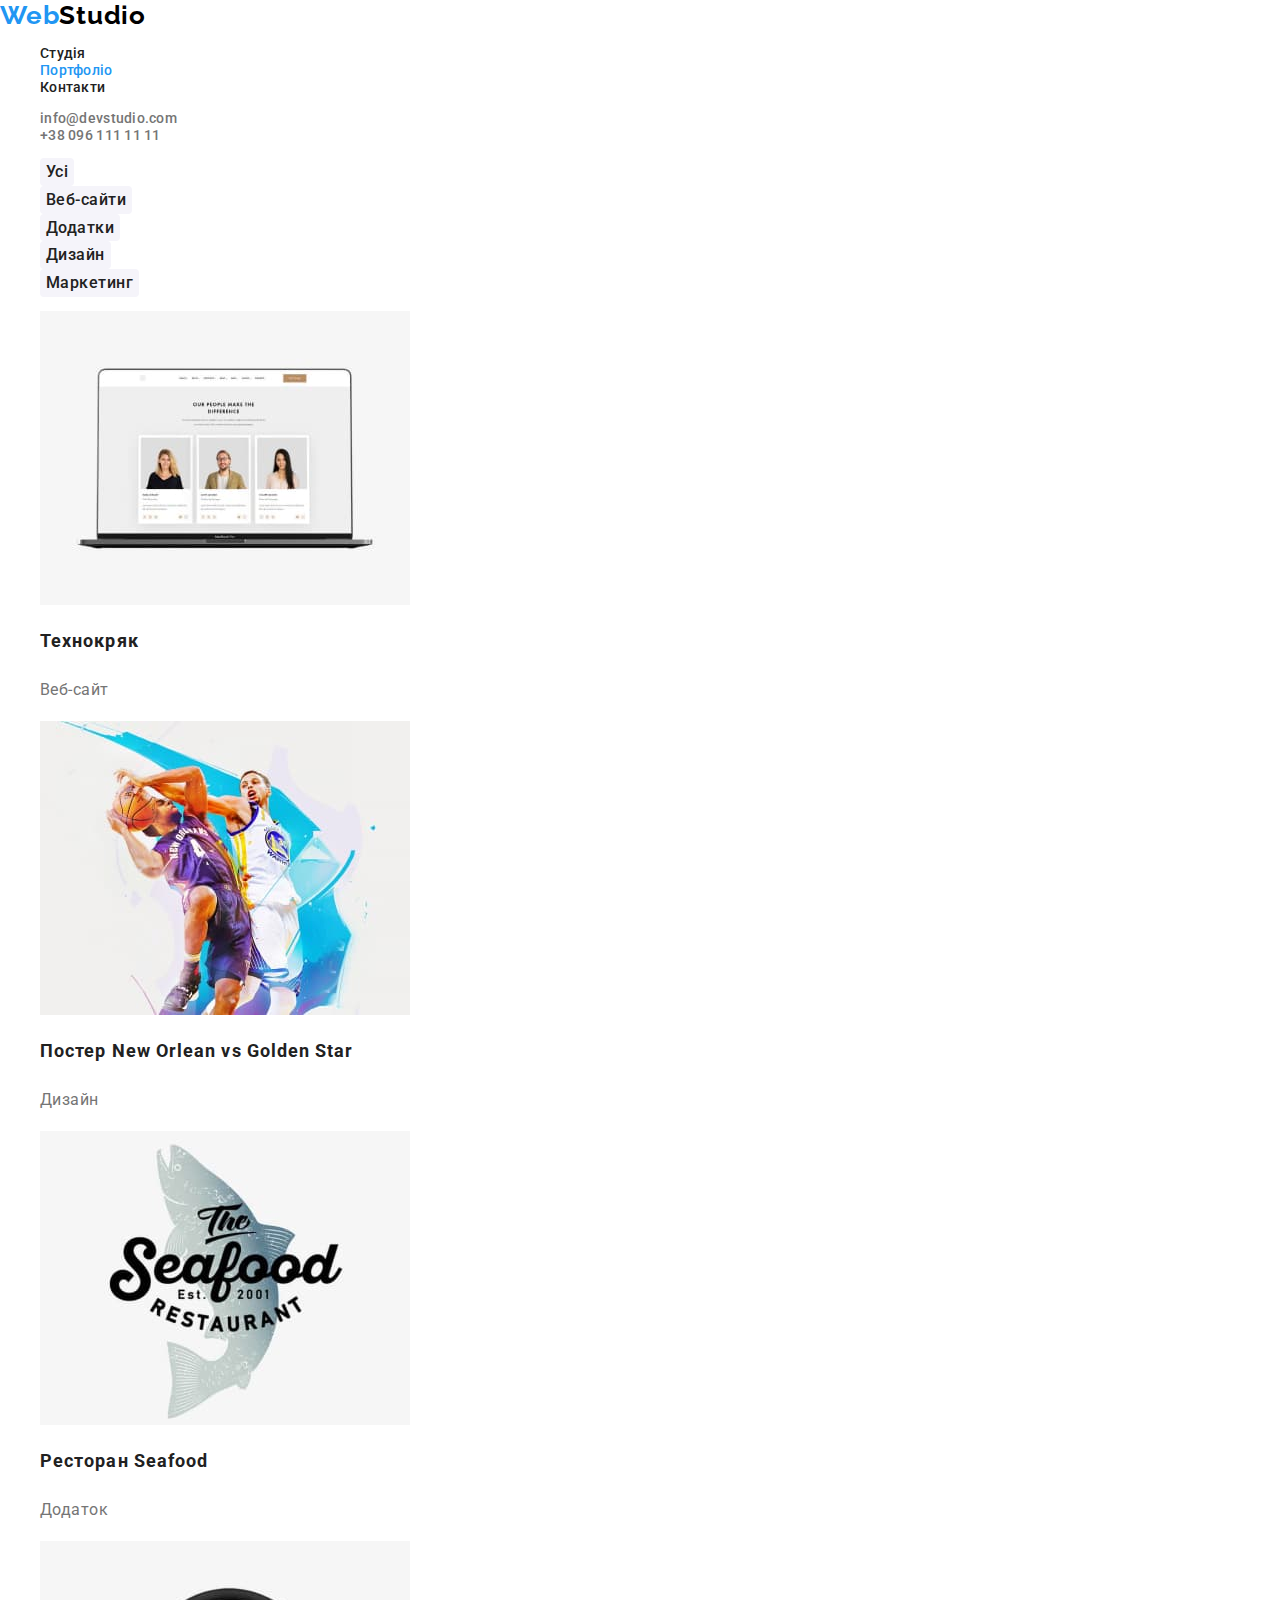
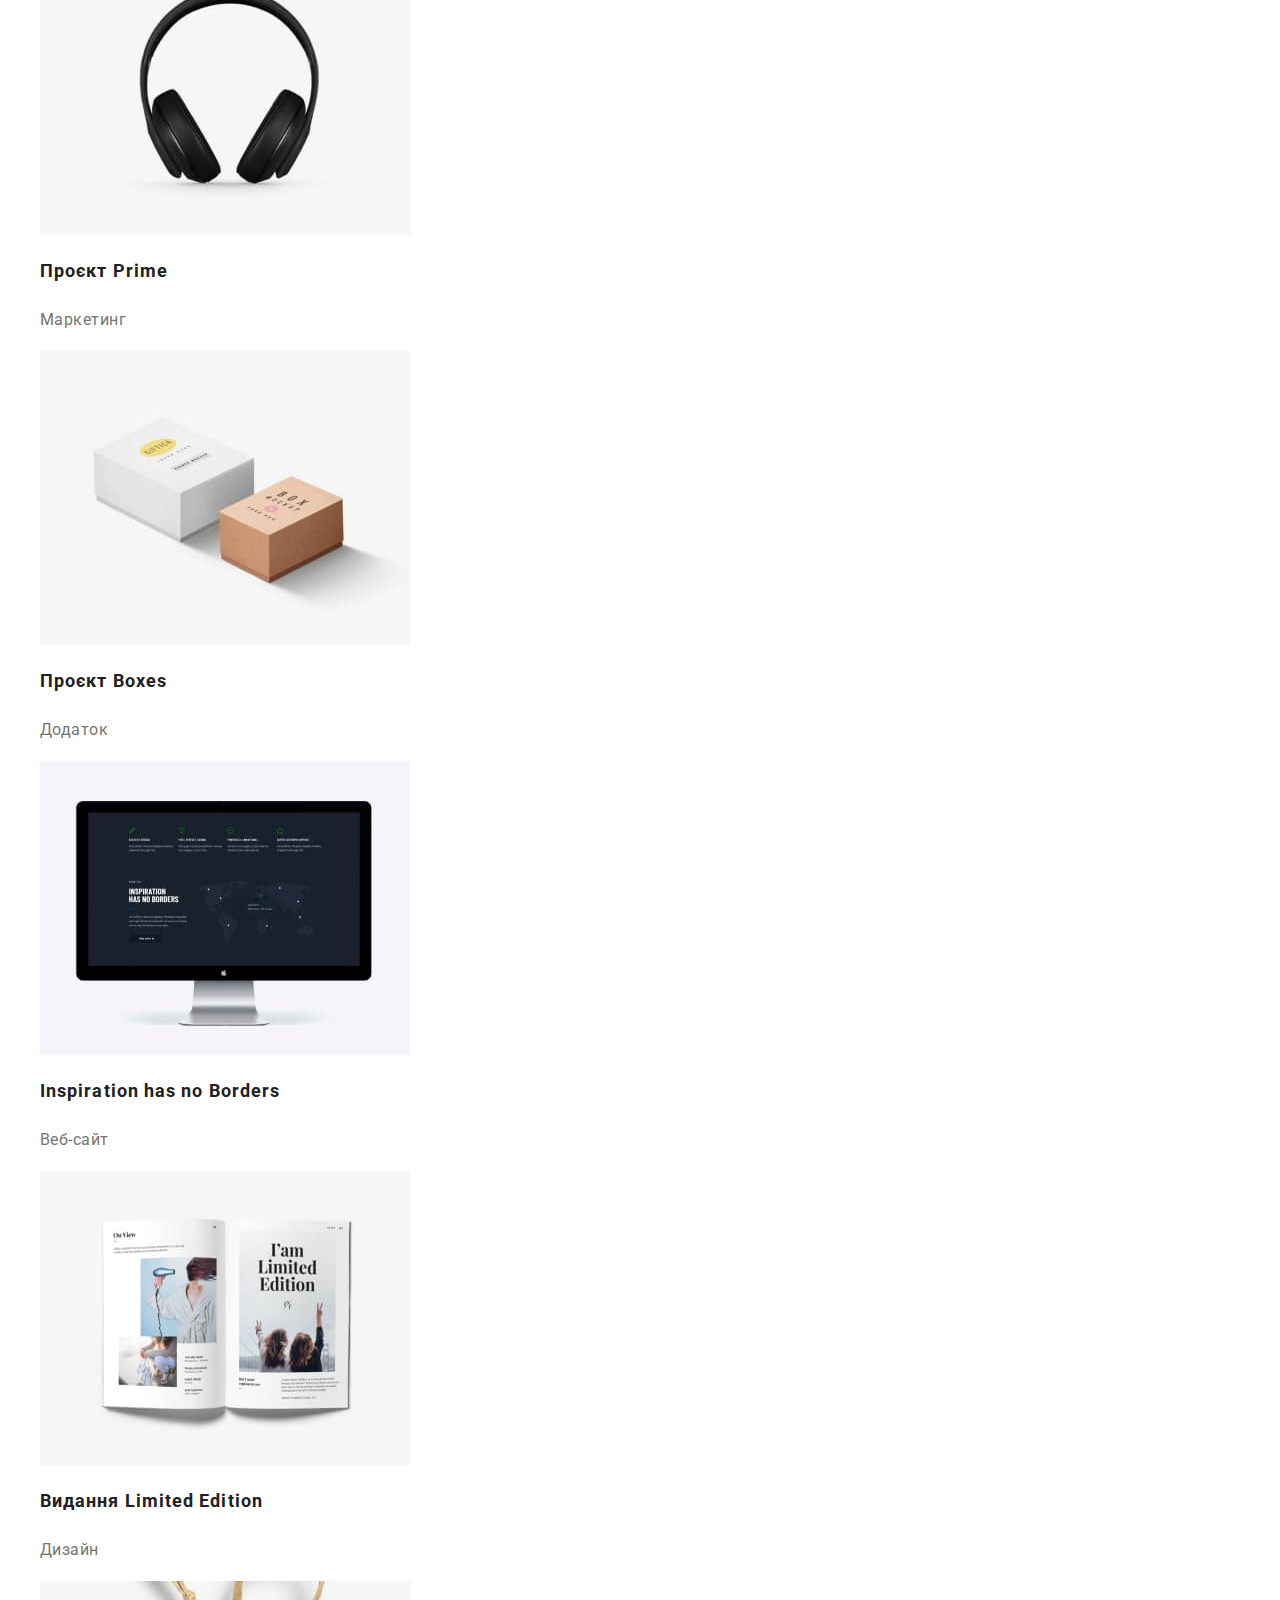
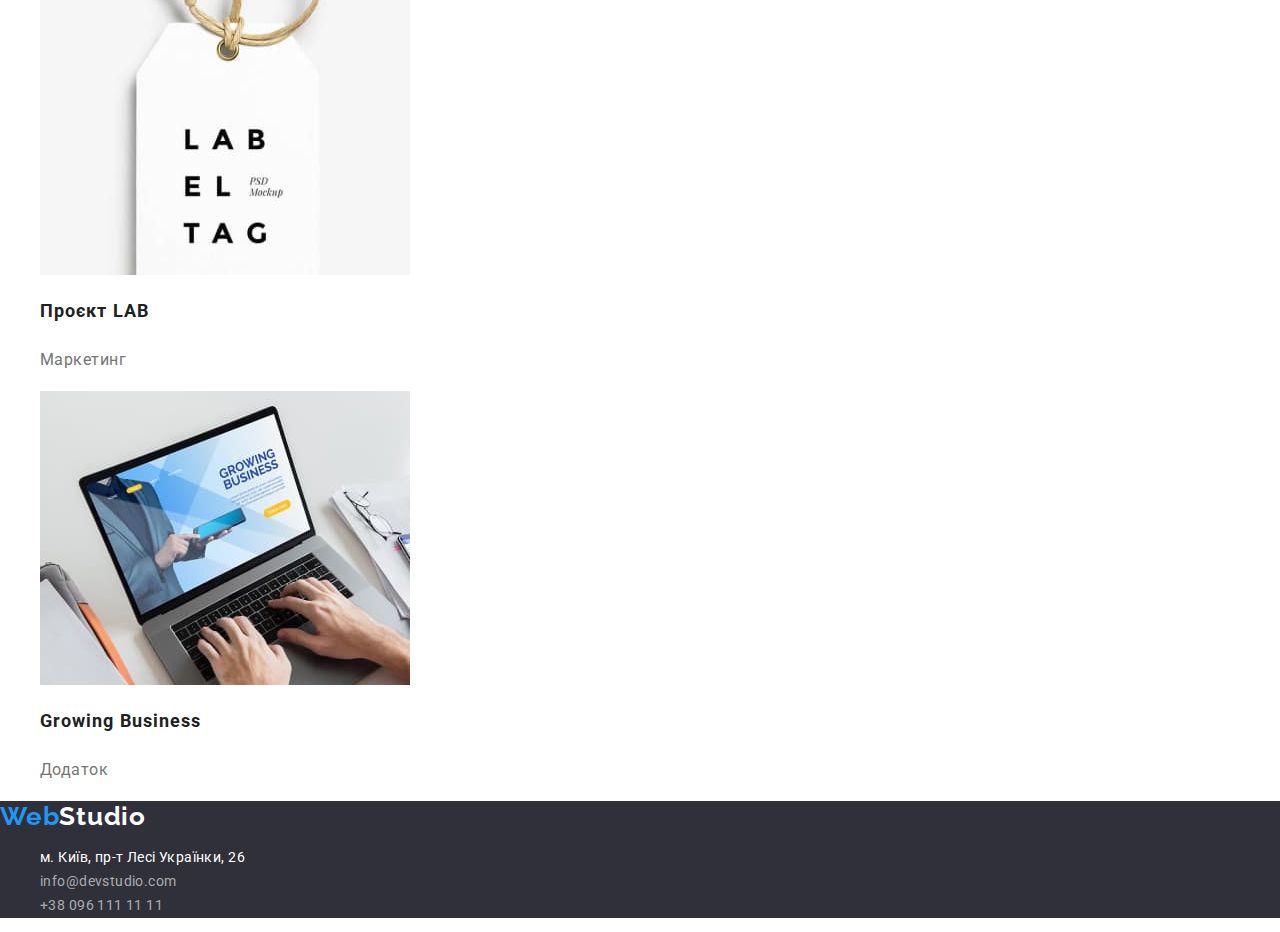
==== commit cd4c14b2: "style foorter css and font size" ====
--- a/portfolio.html
+++ b/portfolio.html
@@ -122,7 +122,7 @@
 			<address>
 				<ul class="footer-list">
 					<li>
-						<a href="https://www.google.com.ua/maps/place/%D0%B1%D1%83%D0%BB%D1%8C%D0%B2%D0%B0%D1%80+%D0%9B%D0%B5%D1%81%D1%96+%D0%A3%D0%BA%D1%80%D0%B0%D1%97%D0%BD%D0%BA%D0%B8,+26,+%D0%9A%D0%B8%D1%97%D0%B2,+02000/@50.4265841,30.5361971,17z/data=!3m1!4b1!4m5!3m4!1s0x40d4cf0e033ecbe9:0x57a4dffefec77da0!8m2!3d50.4265807!4d30.5383858?hl=ua" class="footer-link" target="_blank">м. Київ, пр-т Лесі Українки, 26</a>
+						<a href="https://www.google.com.ua/maps/place/%D0%B1%D1%83%D0%BB%D1%8C%D0%B2%D0%B0%D1%80+%D0%9B%D0%B5%D1%81%D1%96+%D0%A3%D0%BA%D1%80%D0%B0%D1%97%D0%BD%D0%BA%D0%B8,+26,+%D0%9A%D0%B8%D1%97%D0%B2,+02000/@50.4265841,30.5361971,17z/data=!3m1!4b1!4m5!3m4!1s0x40d4cf0e033ecbe9:0x57a4dffefec77da0!8m2!3d50.4265807!4d30.5383858?hl=ua" class="footer-link link-map" target="_blank">м. Київ, пр-т Лесі Українки, 26</a>
 					</li>
 					<li>
 						<a href="mailto:info@devstudio.com" class="footer-link">info@devstudio.com</a>
--- a/css/styles.css
+++ b/css/styles.css
@@ -1,12 +1,10 @@
 :root {
   --ff-Roboto: "Roboto", sans-serif;
   --ff-Raleway: "Raleway", sans-serif;
-  --main-bg--color: #f5f5f5;
   --main-color-text: #757575;
   --secondary-color-text: #212121;
   --white-color-text: #ffffff;
   --accent-color: #2196f3;
-  --color-logo: #000000;
   --bg-color: #2f303a;
   --button-bg-color: #f5f4fa;
   --footer-link-color: rgba(255, 255, 255, 0.6);
@@ -41,7 +39,7 @@
   font-size: 26px;
   line-height: 1.19;
   letter-spacing: 0.03em;
-  color: var(--color-logo);
+  color: #000000;
   text-decoration: none;
 }
 
@@ -50,7 +48,7 @@
 }
 
 .header {
-  background-color: var(--white-color-text);
+  background-color: #ffffff;
 }
 
 .header-list {
@@ -113,17 +111,18 @@
   color: var(--white-color-text);
   background-color: var(--accent-color);
   border-radius: 4px;
+  border: none;
   cursor: pointer;
 }
 
 .button:hover {
-  background-color: var(--secondary-color-text);
+  background-color: #757575;
 }
 
 /* section advantages */
 
 .advantages {
-  background-color: var(---white-color-text);
+  background-color: #ffffff;
 }
 
 .advantages-list {
@@ -131,6 +130,7 @@
 }
 .advantages-subtitle {
   font-weight: 700;
+  font-size: 14px;
   line-height: 1.14;
   letter-spacing: 0.03em;
   text-transform: uppercase;
@@ -144,7 +144,7 @@
 /* section doing */
 
 .doing {
-  background-color: var(--white-color-text);
+  background-color: #ffffff;
 }
 
 .doing-items {
@@ -163,13 +163,18 @@
 /* section team */
 
 .team {
-  background-color: var(--button-bg-color);
+  background-color: #f5f4fa;
 }
 
 .team-list {
   list-style: none;
 }
-
+.team-item {
+  background: #ffffff;
+  box-shadow: 0px 1px 3px rgba(0, 0, 0, 0.12), 0px 1px 1px rgba(0, 0, 0, 0.14),
+    0px 2px 1px rgba(0, 0, 0, 0.2);
+  border-radius: 0px 0px 4px 4px;
+}
 .team-subtitle {
   font-weight: 500;
   font-size: 16px;
@@ -204,9 +209,19 @@
   letter-spacing: 0.03em;
   color: var(--footer-link-color);
 }
+
+.link-map {
+  color: #ffffff;
+}
+
 .footer-link:hover,
 .footer-link:focus {
   color: var(--white-color-text);
+}
+
+.link-map:hover,
+.link-map:active {
+  color: var(--footer-link-color);
 }
 
 /* Page Portfolio */
